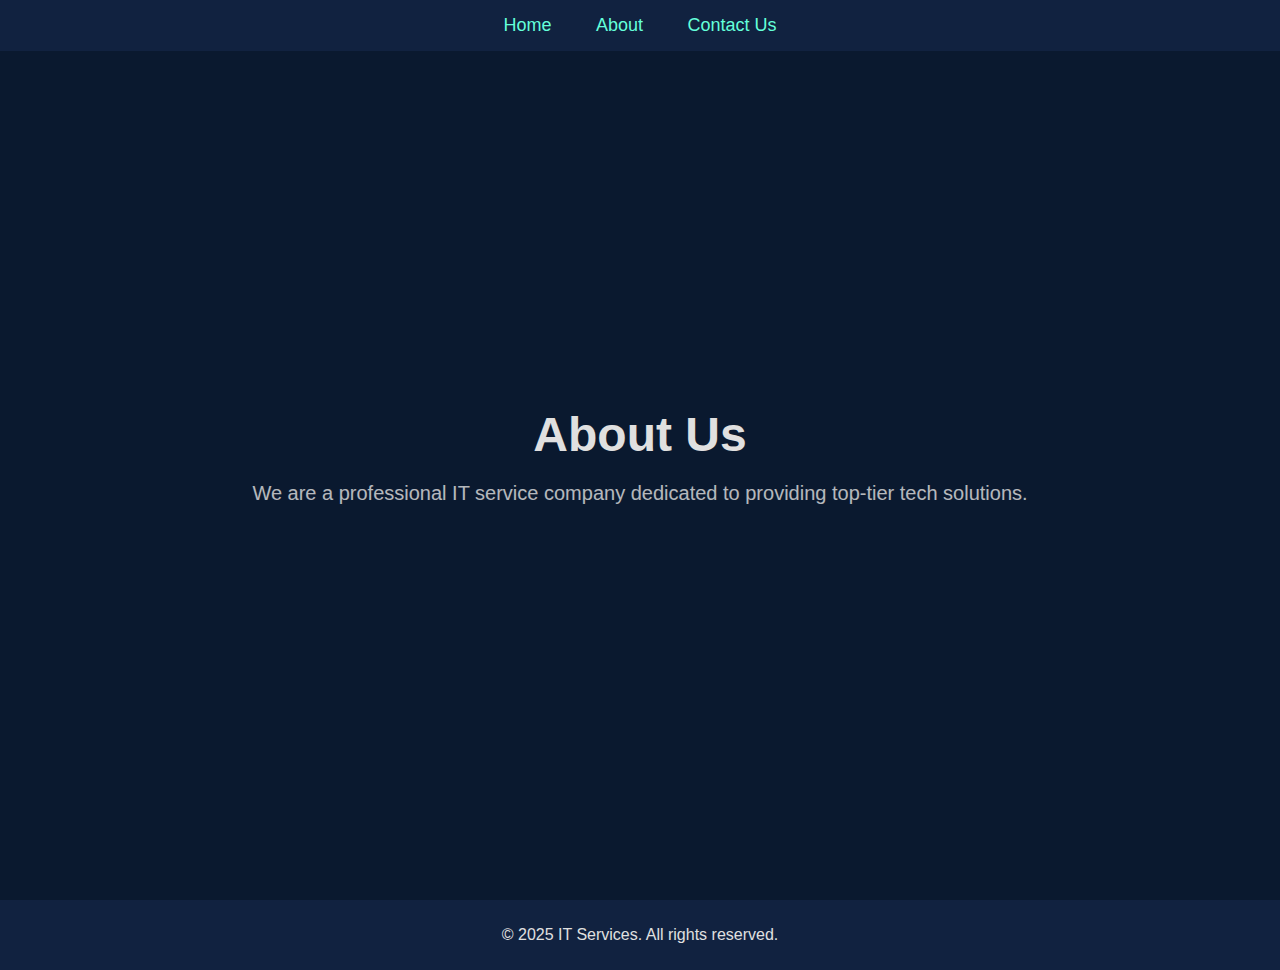
==== about.html @ 23faf13a "Overhaul 1" ====
<!DOCTYPE html>
<html lang="en">
<head>
    <meta charset="UTF-8">
    <meta name="viewport" content="width=device-width, initial-scale=1.0">
    <title>About Us - IT Services</title>
    <link rel="stylesheet" href="styles.css">
</head>
<body>

    <nav>
        <ul>
            <li><a href="index.html">Home</a></li>
            <li><a href="about.html">About</a></li>
            <li><a href="contact.html">Contact Us</a></li>
        </ul>
    </nav>

    <div class="hero">
        <div>
            <h1>About Us</h1>
            <p>We are a professional IT service company dedicated to providing top-tier tech solutions.</p>
        </div>
    </div>

    <footer>
        <p>&copy; 2025 IT Services. All rights reserved.</p>
    </footer>

</body>
</html>
---- styles.css ----
/* General Styles */
body {
    font-family: 'Arial', sans-serif;
    margin: 0;
    padding: 0;
    background-color: #0A192F; /* Deep Blue */
    color: #E0E0E0;
}

/* Navigation Bar */
nav {
    background: #112240;
    padding: 15px 0;
    position: fixed;
    width: 100%;
    top: 0;
    left: 0;
    z-index: 1000;
}

nav ul {
    list-style: none;
    text-align: center;
    margin: 0;
    padding: 0;
}

nav ul li {
    display: inline;
    margin: 0 20px;
}

nav ul li a {
    text-decoration: none;
    color: #64FFDA;
    font-size: 18px;
    transition: 0.3s;
}

nav ul li a:hover {
    color: #FF4081;
}

/* Hero Section */
.hero {
    height: 100vh;
    display: flex;
    align-items: center;
    justify-content: center;
    text-align: center;
}

.hero h1 {
    font-size: 48px;
    margin-bottom: 10px;
}

.hero p {
    font-size: 20px;
    opacity: 0.8;
}

/* Contact Page Form */
.contact-form {
    max-width: 500px;
    margin: 50px auto;
    padding: 20px;
    background: #112240;
    border-radius: 10px;
}

.contact-form input, .contact-form textarea {
    width: 100%;
    padding: 10px;
    margin: 10px 0;
    border: none;
    border-radius: 5px;
    background: #0A192F;
    color: white;
}

.contact-form button {
    width: 100%;
    padding: 10px;
    border: none;
    background: #64FFDA;
    color: black;
    font-size: 18px;
    cursor: pointer;
    transition: 0.3s;
}

.contact-form button:hover {
    background: #FF4081;
}

/* Footer */
footer {
    text-align: center;
    padding: 10px;
    background: #112240;
}
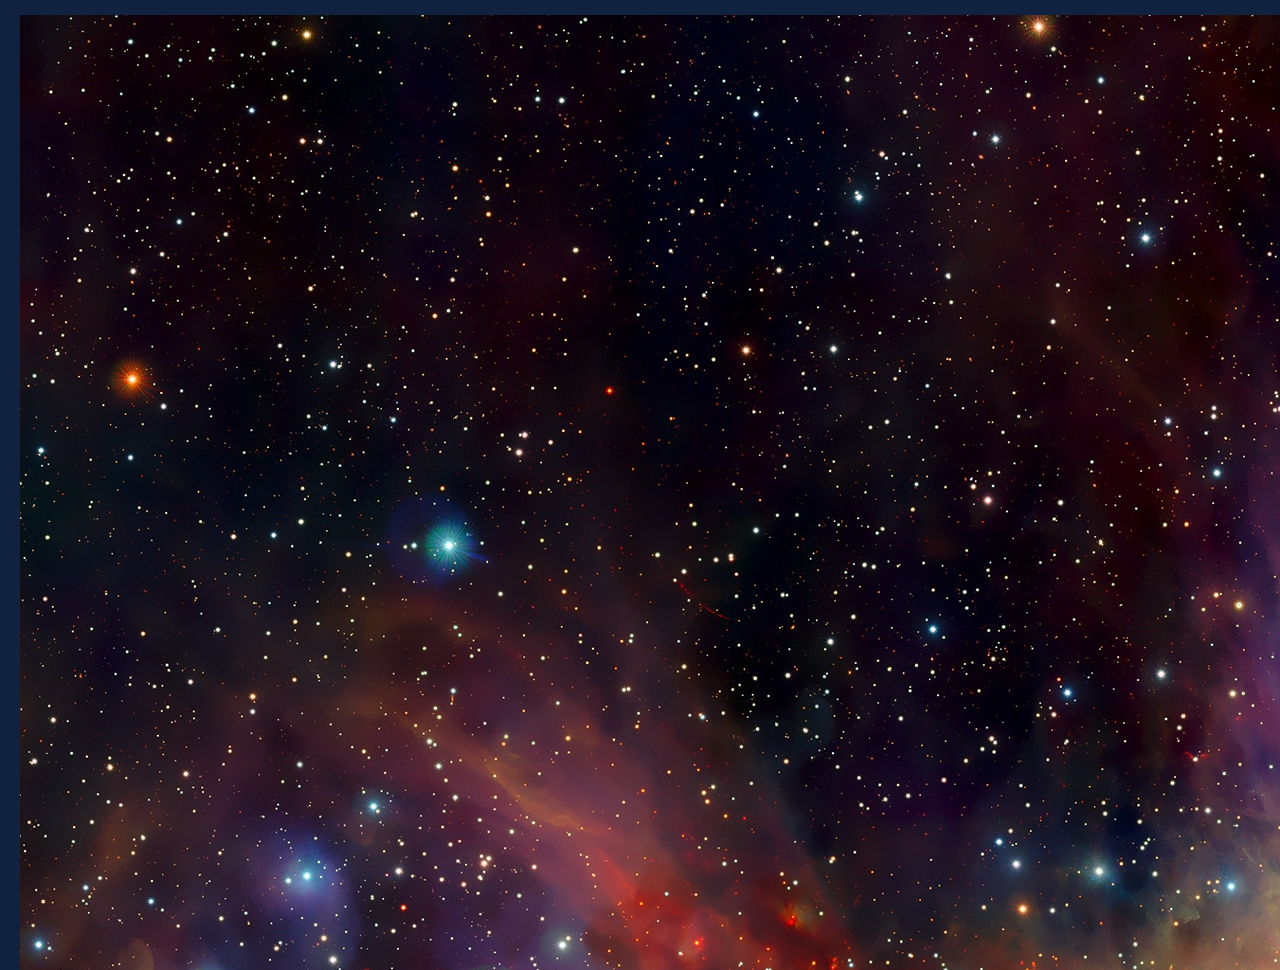
==== commit c65e0252: "Wow, more overhauls." ====
--- a/about.html
+++ b/about.html
@@ -8,20 +8,24 @@
 </head>
 <body>
 
-    <nav>
-        <ul>
-            <li><a href="index.html">Home</a></li>
-            <li><a href="about.html">About</a></li>
-            <li><a href="contact.html">Contact Us</a></li>
-        </ul>
-    </nav>
+<nav>
+    <ul>
+        <li><a href="index.html"><img src="assets/logo.png" alt="Logo" class="logo"></a></li>
+        <li><a href="index.html">Home</a></li>
+        <li><a href="about.html">About</a></li>
+        <li><a href="contact.html">Contact Us</a></li>
+    </ul>
+</nav>
 
-    <div class="hero">
-        <div>
-            <h1>About Us</h1>
-            <p>We are a professional IT service company dedicated to providing top-tier tech solutions.</p>
-        </div>
+
+<div class="hero">
+    <div>
+        <h1>About Us</h1>
+        <p>We are a professional IT service company dedicated to providing top-tier tech solutions.</p>
+        <img src="assets/about-image.jpg" alt="About Us" class="about-image">
     </div>
+</div>
+
 
     <footer>
         <p>&copy; 2025 IT Services. All rights reserved.</p>
--- a/styles.css
+++ b/styles.css
@@ -53,12 +53,15 @@
 .hero h1 {
     font-size: 48px;
     margin-bottom: 10px;
+    color: white; /* Changed from light blue to white */
 }
 
 .hero p {
     font-size: 20px;
     opacity: 0.8;
+    color: #CCCCCC; /* Lighter gray for readability */
 }
+
 
 /* Contact Page Form */
 .contact-form {
@@ -100,3 +103,10 @@
     padding: 10px;
     background: #112240;
 }
+.hero-image, .about-image {
+    width: 80%;
+    max-width: 600px;
+    display: block;
+    margin: 20px auto;
+    border-radius: 10px;
+}
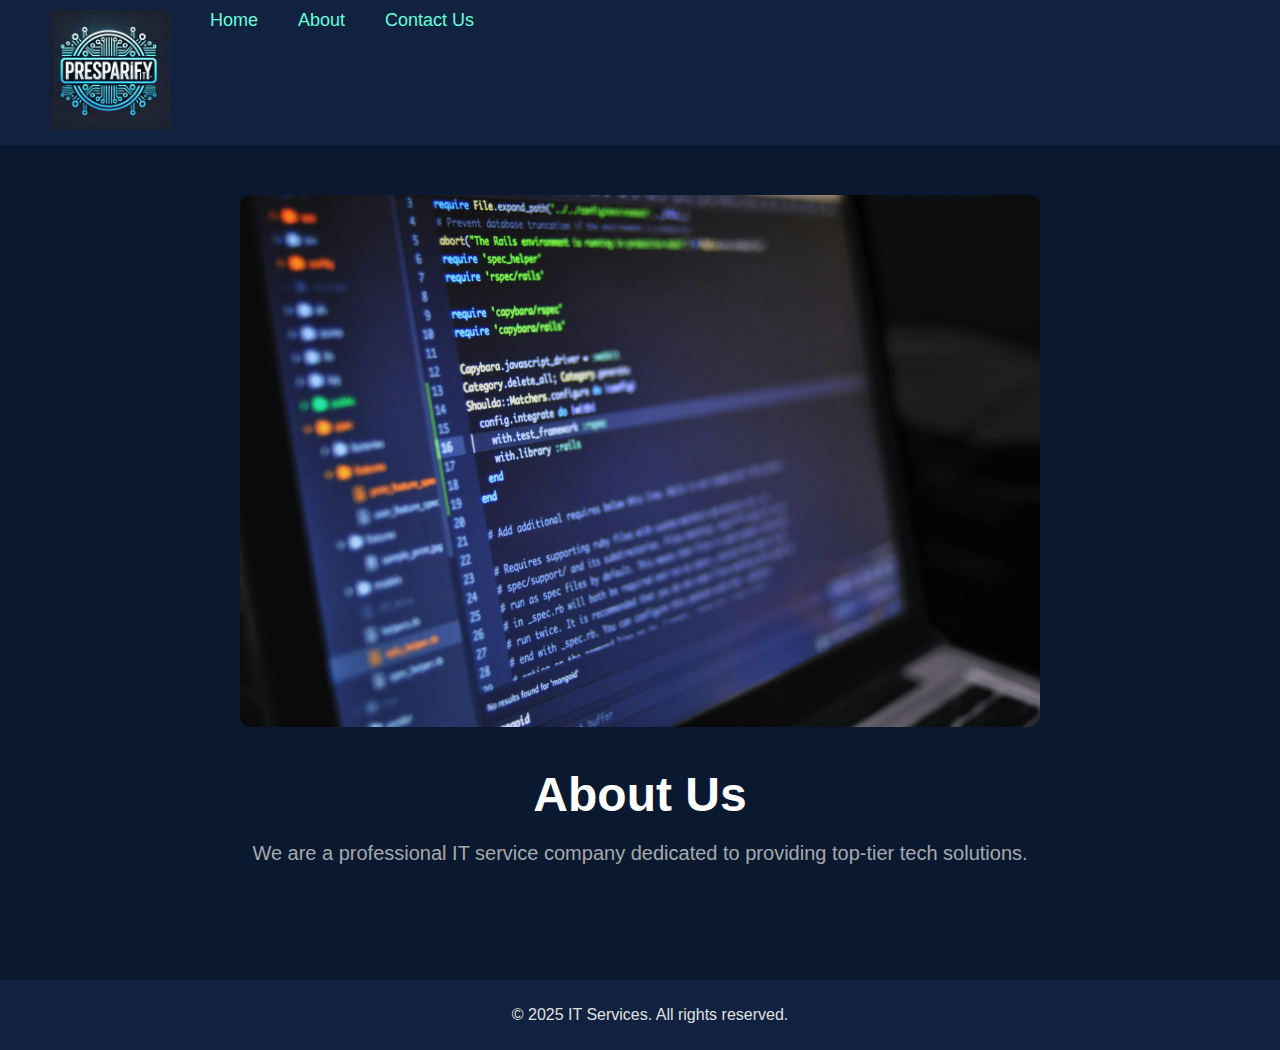
==== commit ec1ef74e: "Fixed image positions" ====
--- a/about.html
+++ b/about.html
@@ -20,9 +20,9 @@
 
 <div class="hero">
     <div>
+		<img src="assets/about-image.jpg" alt="About Us" class="about-image">
         <h1>About Us</h1>
         <p>We are a professional IT service company dedicated to providing top-tier tech solutions.</p>
-        <img src="assets/about-image.jpg" alt="About Us" class="about-image">
     </div>
 </div>
 
--- a/styles.css
+++ b/styles.css
@@ -10,23 +10,34 @@
 /* Navigation Bar */
 nav {
     background: #112240;
-    padding: 15px 0;
     position: fixed;
     width: 100%;
     top: 0;
     left: 0;
     z-index: 1000;
+    display: flex;
+    align-items: center;
+    justify-content: space-between; /* Keeps logo left, menu right */
+    padding: 10px 30px;
 }
 
+/* Logo Styling */
+.logo {
+    max-width: 120px; /* Smaller size */
+    max-height: 120px;
+    width: auto;
+    height: auto;
+}
+
+/* Navbar Menu */
 nav ul {
     list-style: none;
-    text-align: center;
     margin: 0;
     padding: 0;
+    display: flex;
 }
 
 nav ul li {
-    display: inline;
     margin: 0 20px;
 }
 
@@ -45,15 +56,18 @@
 .hero {
     height: 100vh;
     display: flex;
+    flex-direction: column;
     align-items: center;
     justify-content: center;
     text-align: center;
+    padding-top: 80px; /* Prevents content from hiding behind the navbar */
 }
 
+/* Hero Text */
 .hero h1 {
     font-size: 48px;
     margin-bottom: 10px;
-    color: white; /* Changed from light blue to white */
+    color: white; /* White text for better contrast */
 }
 
 .hero p {
@@ -62,6 +76,16 @@
     color: #CCCCCC; /* Lighter gray for readability */
 }
 
+/* Images for Home & About */
+.hero-image, .about-image {
+    max-width: 800px;  /* Restricts max width */
+    max-height: 600px; /* Restricts max height */
+    width: 100%; /* Responsive scaling */
+    height: auto; /* Maintains aspect ratio */
+    display: block;
+    margin: 20px auto 40px auto; /* Adds space below images */
+    border-radius: 10px;
+}
 
 /* Contact Page Form */
 .contact-form {
@@ -97,16 +121,18 @@
     background: #FF4081;
 }
 
+/* Form Status Message */
+#form-status {
+    color: #64FFDA;
+    margin-top: 10px;
+}
+
 /* Footer */
 footer {
     text-align: center;
     padding: 10px;
     background: #112240;
+    position: relative;
+    bottom: 0;
+    width: 100%;
 }
-.hero-image, .about-image {
-    width: 80%;
-    max-width: 600px;
-    display: block;
-    margin: 20px auto;
-    border-radius: 10px;
-}
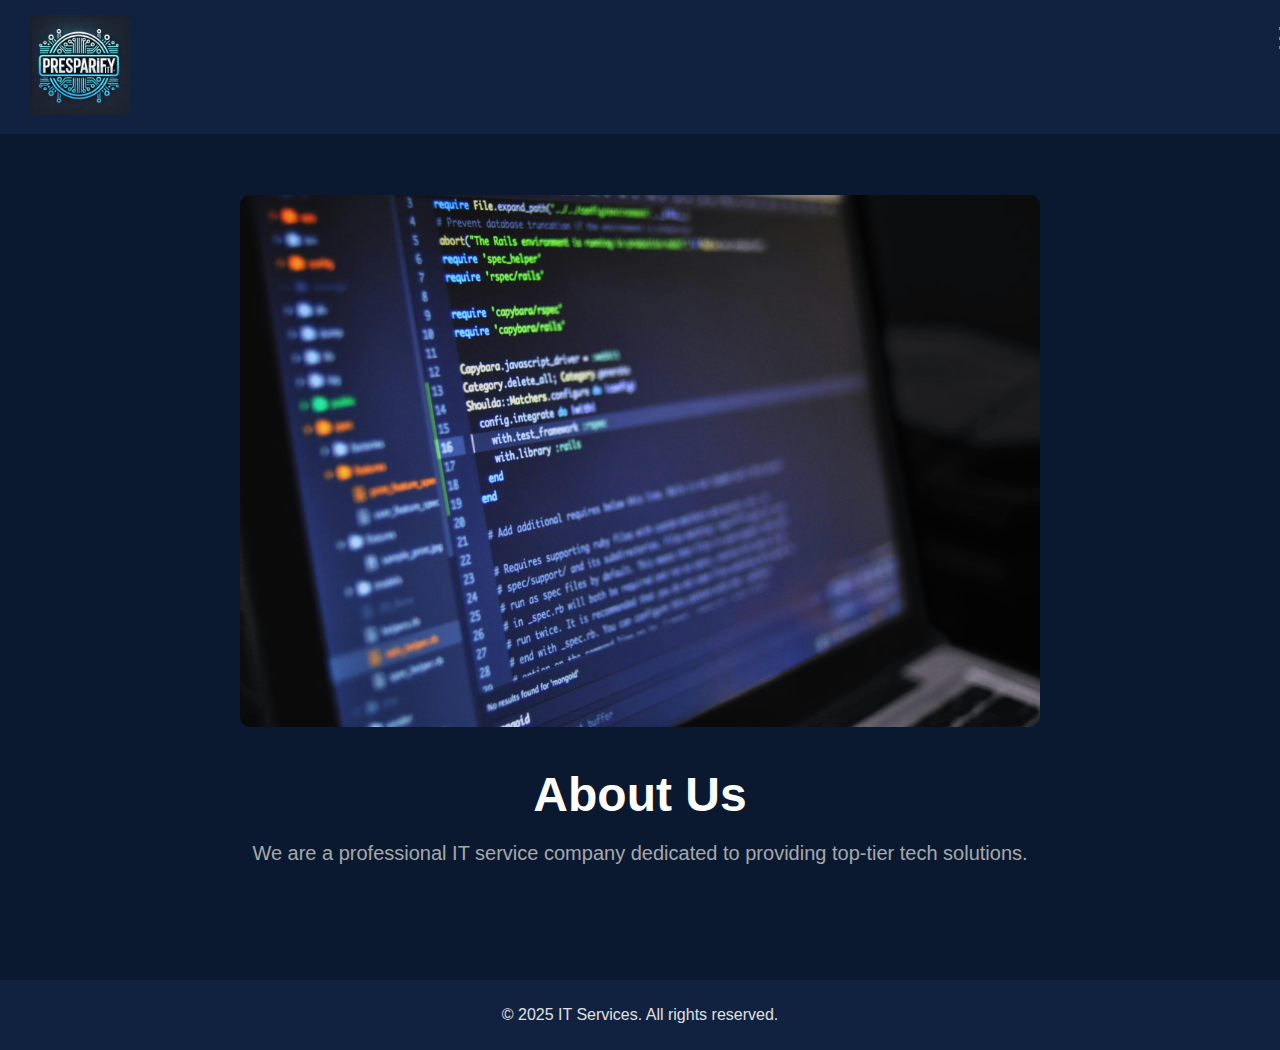
==== commit 5ed7a6a5: "Trying to add a hamburger menu" ====
--- a/about.html
+++ b/about.html
@@ -9,13 +9,23 @@
 <body>
 
 <nav>
+    <a href="index.html"><img src="assets/logo.png" alt="Logo" class="logo"></a>
+    
+    <!-- Hamburger Button -->
+    <button class="hamburger" onclick="toggleMenu()">☰</button>
+</nav>
+
+<!-- Full-Screen Menu -->
+<div class="nav-menu" id="navMenu">
+    <span class="close-menu" onclick="toggleMenu()">✖</span>
     <ul>
-        <li><a href="index.html"><img src="assets/logo.png" alt="Logo" class="logo"></a></li>
-        <li><a href="index.html">Home</a></li>
-        <li><a href="about.html">About</a></li>
-        <li><a href="contact.html">Contact Us</a></li>
+        <li><a href="index.html" onclick="toggleMenu()">Home</a></li>
+        <li><a href="about.html" onclick="toggleMenu()">About</a></li>
+        <li><a href="contact.html" onclick="toggleMenu()">Contact Us</a></li>
     </ul>
-</nav>
+</div>
+
+
 
 
 <div class="hero">
--- a/styles.css
+++ b/styles.css
@@ -3,7 +3,7 @@
     font-family: 'Arial', sans-serif;
     margin: 0;
     padding: 0;
-    background-color: #0A192F; /* Deep Blue */
+    background-color: #0A192F;
     color: #E0E0E0;
 }
 
@@ -17,39 +17,84 @@
     z-index: 1000;
     display: flex;
     align-items: center;
-    justify-content: space-between; /* Keeps logo left, menu right */
-    padding: 10px 30px;
+    justify-content: space-between;
+    padding: 15px 30px;
 }
 
-/* Logo Styling */
+/* Logo */
 .logo {
-    max-width: 120px; /* Smaller size */
-    max-height: 120px;
+    max-width: 100px;
+    max-height: 100px;
     width: auto;
     height: auto;
 }
 
-/* Navbar Menu */
-nav ul {
-    list-style: none;
-    margin: 0;
-    padding: 0;
-    display: flex;
+/* Hamburger Menu Icon */
+.hamburger {
+    cursor: pointer;
+    font-size: 30px;
+    color: #64FFDA;
+    background: none;
+    border: none;
+    position: absolute;
+    top: 20px;
+    right: 30px;
+    z-index: 2000; /* Ensures it stays on top */
 }
 
-nav ul li {
-    margin: 0 20px;
+nav {
+    z-index: 1000;
 }
 
-nav ul li a {
+.nav-menu {
+    position: fixed;
+    top: 0;
+    left: -100%; /* Start off-screen */
+    width: 100%;
+    height: 100vh;
+    background: rgba(10, 25, 47, 0.98); /* Slightly darker for visibility */
+    display: flex;
+    flex-direction: column;
+    align-items: center;
+    justify-content: center;
+    transition: left 0.4s ease-in-out;
+    z-index: 1500; /* Ensures it's above everything */
+}
+
+
+.nav-menu.show {
+    left: 0; /* Slide in */
+}
+
+.nav-menu ul {
+    list-style: none;
+    padding: 0;
+    text-align: center;
+}
+
+.nav-menu ul li {
+    margin: 20px 0;
+}
+
+.nav-menu ul li a {
     text-decoration: none;
     color: #64FFDA;
-    font-size: 18px;
+    font-size: 24px;
     transition: 0.3s;
 }
 
-nav ul li a:hover {
+.nav-menu ul li a:hover {
     color: #FF4081;
+}
+
+/* Close Button */
+.close-menu {
+    position: absolute;
+    top: 20px;
+    right: 30px;
+    font-size: 30px;
+    color: #FF4081;
+    cursor: pointer;
 }
 
 /* Hero Section */
@@ -60,34 +105,33 @@
     align-items: center;
     justify-content: center;
     text-align: center;
-    padding-top: 80px; /* Prevents content from hiding behind the navbar */
+    padding-top: 80px;
 }
 
-/* Hero Text */
 .hero h1 {
     font-size: 48px;
     margin-bottom: 10px;
-    color: white; /* White text for better contrast */
+    color: white;
 }
 
 .hero p {
     font-size: 20px;
     opacity: 0.8;
-    color: #CCCCCC; /* Lighter gray for readability */
+    color: #CCCCCC;
 }
 
-/* Images for Home & About */
+/* Images */
 .hero-image, .about-image {
-    max-width: 800px;  /* Restricts max width */
-    max-height: 600px; /* Restricts max height */
-    width: 100%; /* Responsive scaling */
-    height: auto; /* Maintains aspect ratio */
+    max-width: 800px;
+    max-height: 600px;
+    width: 100%;
+    height: auto;
     display: block;
-    margin: 20px auto 40px auto; /* Adds space below images */
+    margin: 20px auto 40px auto;
     border-radius: 10px;
 }
 
-/* Contact Page Form */
+/* Contact Form */
 .contact-form {
     max-width: 500px;
     margin: 50px auto;
@@ -121,18 +165,9 @@
     background: #FF4081;
 }
 
-/* Form Status Message */
-#form-status {
-    color: #64FFDA;
-    margin-top: 10px;
-}
-
 /* Footer */
 footer {
     text-align: center;
     padding: 10px;
     background: #112240;
-    position: relative;
-    bottom: 0;
-    width: 100%;
 }
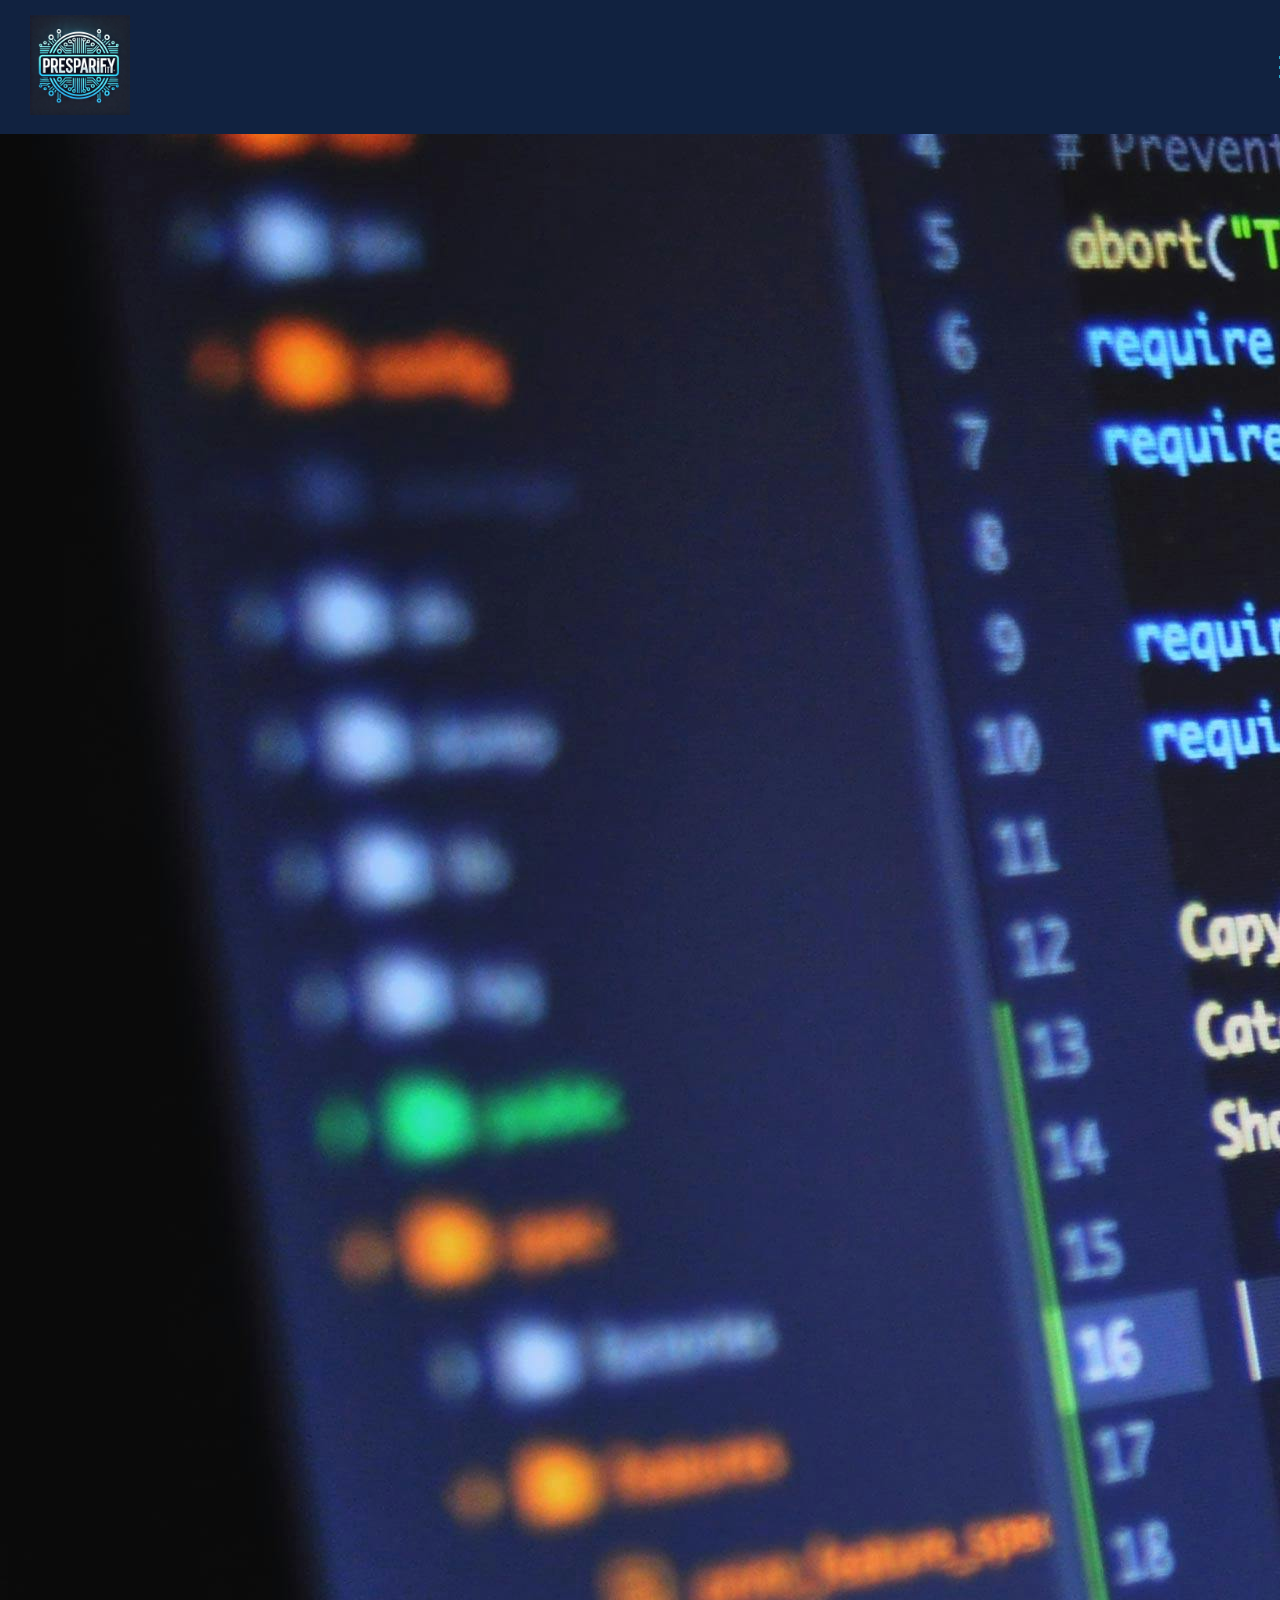
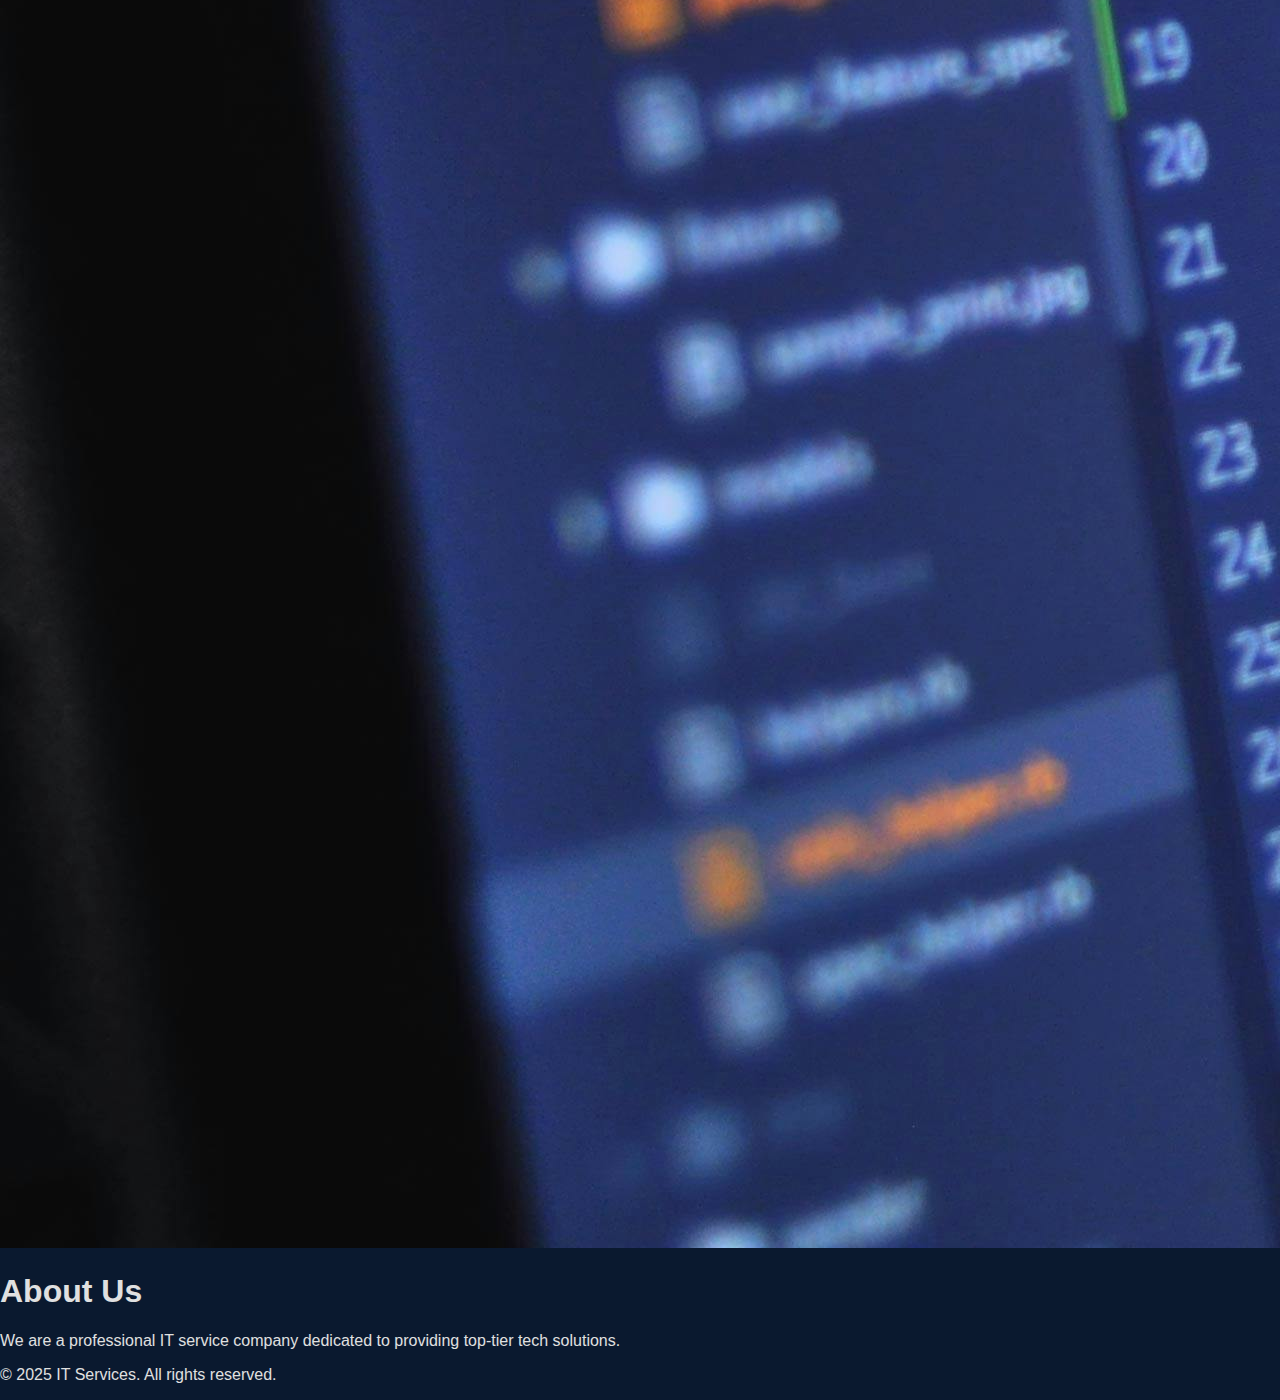
==== commit a1c24b4e: "Got the menu fixed" ====
--- a/about.html
+++ b/about.html
@@ -8,9 +8,10 @@
 </head>
 <body>
 
+<!-- Navigation Bar -->
 <nav>
     <a href="index.html"><img src="assets/logo.png" alt="Logo" class="logo"></a>
-    
+
     <!-- Hamburger Button -->
     <button class="hamburger" onclick="toggleMenu()">☰</button>
 </nav>
@@ -24,6 +25,7 @@
         <li><a href="contact.html" onclick="toggleMenu()">Contact Us</a></li>
     </ul>
 </div>
+
 
 
 
--- a/styles.css
+++ b/styles.css
@@ -14,7 +14,7 @@
     width: 100%;
     top: 0;
     left: 0;
-    z-index: 1000;
+    z-index: 2000; /* Keeps it above all content */
     display: flex;
     align-items: center;
     justify-content: space-between;
@@ -29,43 +29,39 @@
     height: auto;
 }
 
-/* Hamburger Menu Icon */
+/* Hamburger Menu Button */
 .hamburger {
-    cursor: pointer;
     font-size: 30px;
     color: #64FFDA;
     background: none;
     border: none;
-    position: absolute;
-    top: 20px;
-    right: 30px;
-    z-index: 2000; /* Ensures it stays on top */
+    cursor: pointer;
+    position: relative;
+    z-index: 3000; /* Ensures it's always clickable */
 }
 
-nav {
-    z-index: 1000;
-}
-
+/* Full-Screen Menu */
 .nav-menu {
     position: fixed;
     top: 0;
-    left: -100%; /* Start off-screen */
+    left: -100%; /* Initially hidden */
     width: 100%;
     height: 100vh;
-    background: rgba(10, 25, 47, 0.98); /* Slightly darker for visibility */
+    background: rgba(10, 25, 47, 0.98);
     display: flex;
     flex-direction: column;
     align-items: center;
     justify-content: center;
     transition: left 0.4s ease-in-out;
-    z-index: 1500; /* Ensures it's above everything */
+    z-index: 2500; /* Ensures it's above the content */
 }
 
-
+/* Show the menu when toggled */
 .nav-menu.show {
-    left: 0; /* Slide in */
+    left: 0;
 }
 
+/* Menu Items */
 .nav-menu ul {
     list-style: none;
     padding: 0;
@@ -96,78 +92,3 @@
     color: #FF4081;
     cursor: pointer;
 }
-
-/* Hero Section */
-.hero {
-    height: 100vh;
-    display: flex;
-    flex-direction: column;
-    align-items: center;
-    justify-content: center;
-    text-align: center;
-    padding-top: 80px;
-}
-
-.hero h1 {
-    font-size: 48px;
-    margin-bottom: 10px;
-    color: white;
-}
-
-.hero p {
-    font-size: 20px;
-    opacity: 0.8;
-    color: #CCCCCC;
-}
-
-/* Images */
-.hero-image, .about-image {
-    max-width: 800px;
-    max-height: 600px;
-    width: 100%;
-    height: auto;
-    display: block;
-    margin: 20px auto 40px auto;
-    border-radius: 10px;
-}
-
-/* Contact Form */
-.contact-form {
-    max-width: 500px;
-    margin: 50px auto;
-    padding: 20px;
-    background: #112240;
-    border-radius: 10px;
-}
-
-.contact-form input, .contact-form textarea {
-    width: 100%;
-    padding: 10px;
-    margin: 10px 0;
-    border: none;
-    border-radius: 5px;
-    background: #0A192F;
-    color: white;
-}
-
-.contact-form button {
-    width: 100%;
-    padding: 10px;
-    border: none;
-    background: #64FFDA;
-    color: black;
-    font-size: 18px;
-    cursor: pointer;
-    transition: 0.3s;
-}
-
-.contact-form button:hover {
-    background: #FF4081;
-}
-
-/* Footer */
-footer {
-    text-align: center;
-    padding: 10px;
-    background: #112240;
-}
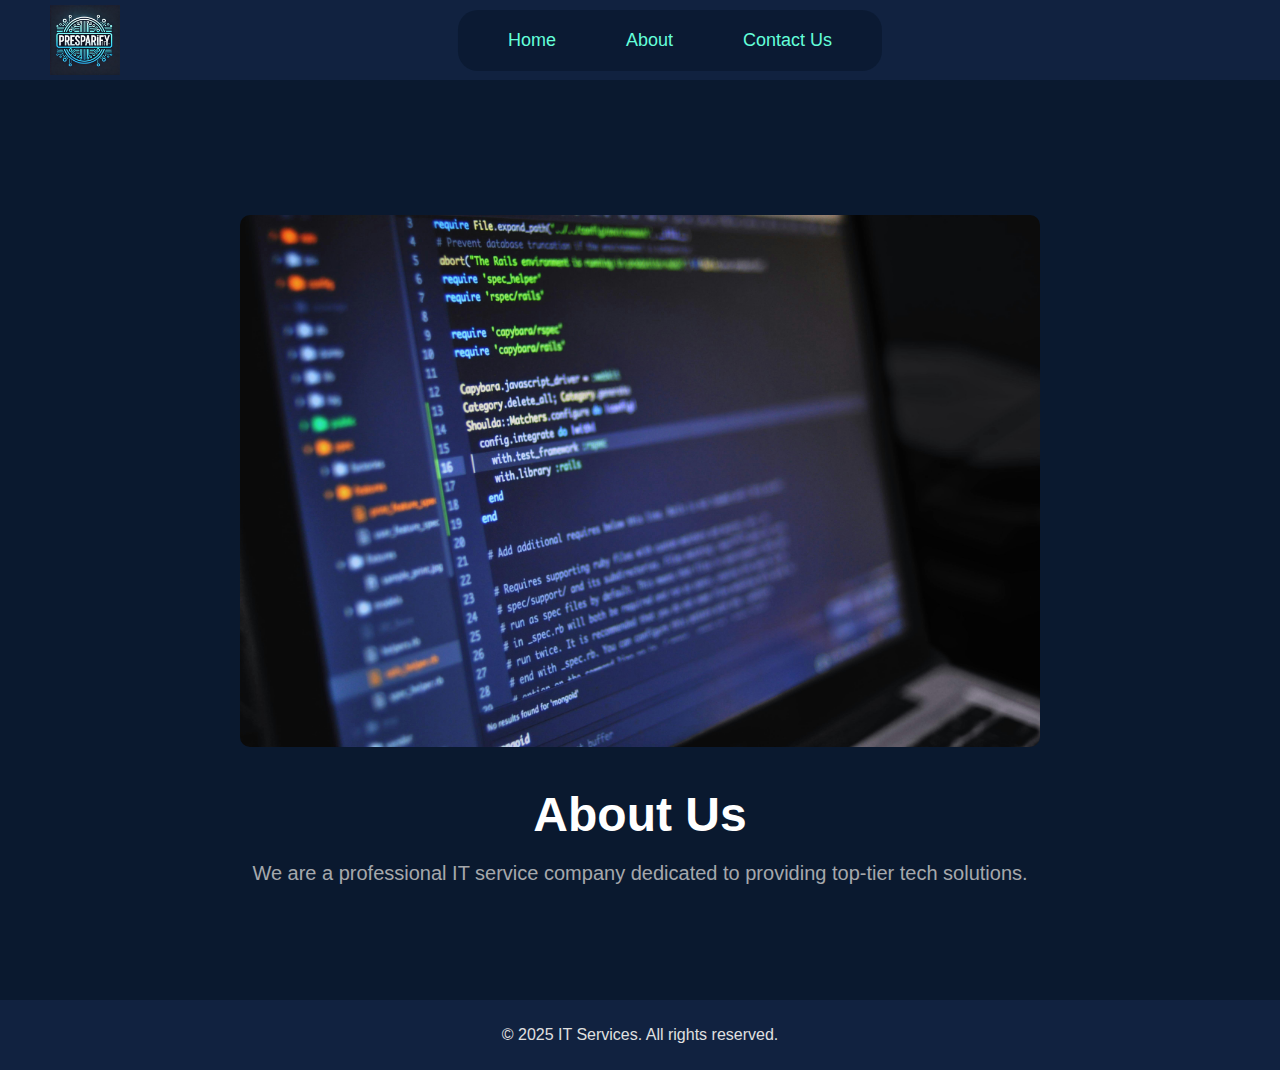
==== commit 02c54185: "JK FU hamburger menus" ====
--- a/about.html
+++ b/about.html
@@ -8,23 +8,16 @@
 </head>
 <body>
 
-<!-- Navigation Bar -->
 <nav>
-    <a href="index.html"><img src="assets/logo.png" alt="Logo" class="logo"></a>
-
-    <!-- Hamburger Button -->
-    <button class="hamburger" onclick="toggleMenu()">☰</button>
+    <div class="nav-wrapper">
+        <a href="index.html"><img src="assets/logo.png" alt="Logo" class="logo"></a>
+        <div class="nav-container">
+            <a href="index.html">Home</a>
+            <a href="about.html">About</a>
+            <a href="contact.html">Contact Us</a>
+        </div>
+    </div>
 </nav>
-
-<!-- Full-Screen Menu -->
-<div class="nav-menu" id="navMenu">
-    <span class="close-menu" onclick="toggleMenu()">✖</span>
-    <ul>
-        <li><a href="index.html" onclick="toggleMenu()">Home</a></li>
-        <li><a href="about.html" onclick="toggleMenu()">About</a></li>
-        <li><a href="contact.html" onclick="toggleMenu()">Contact Us</a></li>
-    </ul>
-</div>
 
 
 
--- a/styles.css
+++ b/styles.css
@@ -5,6 +5,7 @@
     padding: 0;
     background-color: #0A192F;
     color: #E0E0E0;
+    text-align: center; /* Centers all body text */
 }
 
 /* Navigation Bar */
@@ -14,81 +15,130 @@
     width: 100%;
     top: 0;
     left: 0;
-    z-index: 2000; /* Keeps it above all content */
+    z-index: 1000;
     display: flex;
     align-items: center;
-    justify-content: space-between;
-    padding: 15px 30px;
+    justify-content: center;
+    height: 80px; /* Restores navbar height */
+    padding: 0 30px;
 }
 
-/* Logo */
+
+/* Navigation Menu (Rounded Rectangle) */
+.nav-container {
+    background: rgba(10, 25, 47, 0.8);
+    padding: 10px 30px;
+    border-radius: 20px;
+    display: flex;
+    gap: 30px;
+    position: absolute;
+    left: 50%;
+    transform: translateX(-50%);
+}
+
+/* Navigation Links */
+.nav-container a {
+    text-decoration: none;
+    color: #64FFDA;
+    font-size: 18px;
+    padding: 10px 20px;
+    border-radius: 10px;
+    transition: 0.3s;
+}
+
+.nav-container a:hover {
+    background: #64FFDA;
+    color: #112240;
+}
+.nav-wrapper {
+    display: flex;
+    align-items: center;
+    justify-content: center;
+    width: 100%;
+    height: 100%;
+    position: relative;
+}
 .logo {
-    max-width: 100px;
-    max-height: 100px;
+    max-width: 70px;
+    max-height: 70px;
     width: auto;
     height: auto;
+    position: absolute;
+    left: 20px; /* Keeps it inside the navbar */
+    top: 50%;
+    transform: translateY(-50%); /* Centers it vertically */
 }
 
-/* Hamburger Menu Button */
-.hamburger {
-    font-size: 30px;
-    color: #64FFDA;
-    background: none;
-    border: none;
-    cursor: pointer;
-    position: relative;
-    z-index: 3000; /* Ensures it's always clickable */
-}
 
-/* Full-Screen Menu */
-.nav-menu {
-    position: fixed;
-    top: 0;
-    left: -100%; /* Initially hidden */
-    width: 100%;
+/* Hero Section */
+.hero {
     height: 100vh;
-    background: rgba(10, 25, 47, 0.98);
     display: flex;
     flex-direction: column;
     align-items: center;
     justify-content: center;
-    transition: left 0.4s ease-in-out;
-    z-index: 2500; /* Ensures it's above the content */
+    text-align: center;
+    padding-top: 100px; 
 }
 
-/* Show the menu when toggled */
-.nav-menu.show {
-    left: 0;
+/* Hero Text */
+.hero h1 {
+    font-size: 48px;
+    margin-bottom: 10px;
+    color: white;
 }
 
-/* Menu Items */
-.nav-menu ul {
-    list-style: none;
-    padding: 0;
-    text-align: center;
+.hero p {
+    font-size: 20px;
+    opacity: 0.8;
+    color: #CCCCCC;
 }
 
-.nav-menu ul li {
-    margin: 20px 0;
+/* Images */
+.hero-image, .about-image {
+    max-width: 800px;
+    max-height: 600px;
+    width: 100%;
+    height: auto;
+    display: block;
+    margin: 20px auto 40px auto;
+    border-radius: 10px;
 }
 
-.nav-menu ul li a {
-    text-decoration: none;
-    color: #64FFDA;
-    font-size: 24px;
-    transition: 0.3s;
+/* Contact Page Form */
+.contact-form {
+    max-width: 500px;
+    margin: 50px auto;
+    padding: 20px;
+    background: #112240;
+    border-radius: 10px;
 }
 
-.nav-menu ul li a:hover {
-    color: #FF4081;
+/* Footer */
+footer {
+    text-align: center;
+    padding: 10px;
+    background: #112240;
 }
 
-/* Close Button */
-.close-menu {
-    position: absolute;
-    top: 20px;
-    right: 30px;
-    font-size: 30px;
-    color: #FF4081;
-    cursor: pointer;
+
+/* Images for Home & About */
+.hero-image, .about-image {
+    max-width: 800px;  /* Restricts max width */
+    max-height: 600px; /* Restricts max height */
+    width: 100%; /* Responsive scaling */
+    height: auto; /* Maintains aspect ratio */
+    display: block;
+    margin: 20px auto 40px auto; /* Adds space below images */
+    border-radius: 10px;
 }
+/* Extra Paragraph Below Hero Section */
+.extra-text {
+    font-size: 18px;
+    color: #E0E0E0;
+    max-width: 800px;
+    margin: 20px auto;
+    line-height: 1.6;
+    text-align: center;
+    opacity: 0.9;
+}
